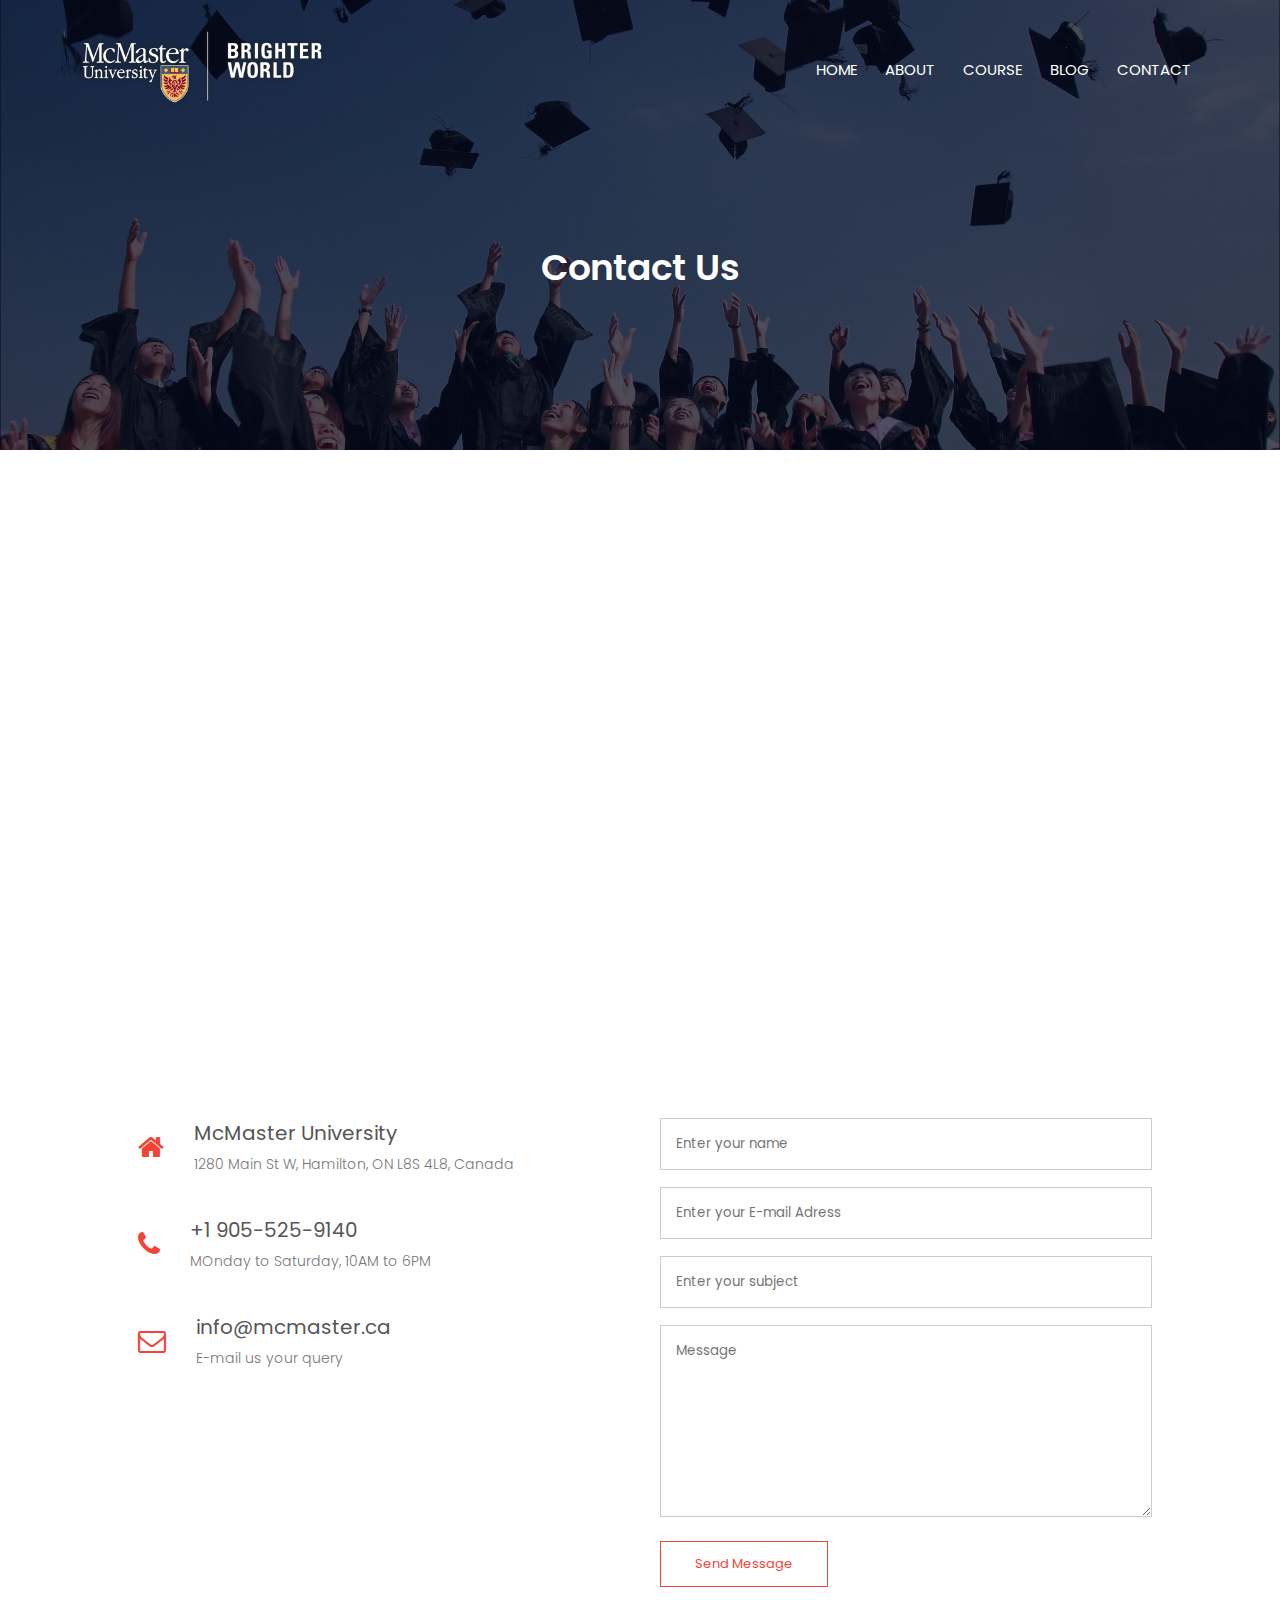
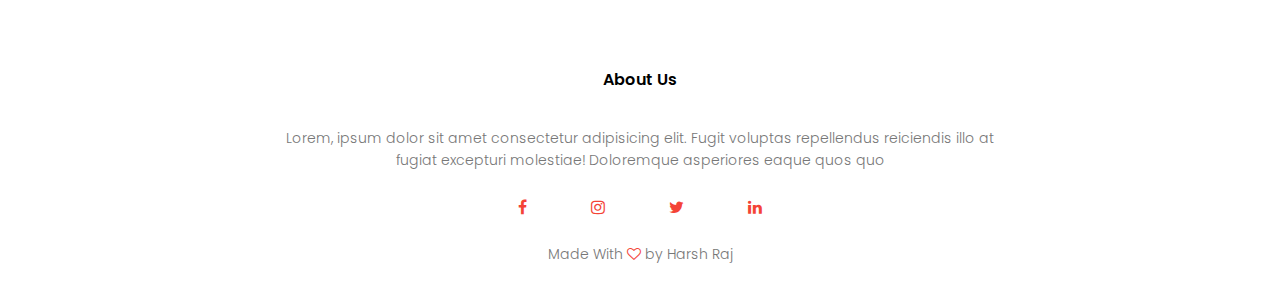
==== contact.html @ 9194ef89 "coommit" ====
<!DOCTYPE html>
<html lang="en">
  <head>
    <meta charset="UTF-8" />
    <meta http-equiv="X-UA-Compatible" content="IE=edge" />
    <meta name="viewport" content="width=device-width, initial-scale=1.0" />
    <title>University Website</title>
    <link rel="stylesheet" href="style.css" />
    <link rel="preconnect" href="https://fonts.googleapis.com" />
    <link rel="preconnect" href="https://fonts.gstatic.com" crossorigin />
    <link
      href="https://fonts.googleapis.com/css2?family=Poppins:wght@100;300;400;600;700&display=swap"
      rel="stylesheet"
    />
    <link
      rel="stylesheet"
      href="https://stackpath.bootstrapcdn.com/font-awesome/4.7.0/css/font-awesome.min.css"
    />
  </head>
  <body>
    <!-- -------------HEADER------------   -->

    <section class="sub-header">
      <nav>
        <a href="index.html"><img src="images/logo1.png" alt="logo" /></a>
        <div class="nav-links" id="navLinks">
          <i class="fa fa-times" onclick="hideMenu()"></i>
          <ul>
            <li><a href="index.html">HOME</a></li>
            <li><a href="about.html">ABOUT</a></li>
            <li><a href="course.html">COURSE</a></li>
            <li><a href="blog.html">BLOG</a></li>
            <li><a href="contact.html">CONTACT</a></li>
          </ul>
        </div>
        <i class="fa fa-bars" onclick="showMenu()"></i>
      </nav>
      <h1>Contact Us</h1>
    </section>

    <!-- -----------CONTACT US--------- -->

    <section class="location">
      <iframe
        src="https://www.google.com/maps/embed?pb=!1m18!1m12!1m3!1d2905.5487181270205!2d-79.92141408451491!3d43.26087897913682!2m3!1f0!2f0!3f0!3m2!1i1024!2i768!4f13.1!3m3!1m2!1s0x882c84ac44f72ac1%3A0x399e00ea6143011c!2sMcMaster%20University!5e0!3m2!1sen!2sin!4v1629828780560!5m2!1sen!2sin"
        width="600"
        height="450"
        style="border: 0"
        allowfullscreen=""
        loading="lazy"
      ></iframe>
    </section>
    <section class="contact-us">
        <div class="row">
            <div class="contact-col">
                <div>
                    <i class="fa fa-home"></i>
                    <span>
                        <h5>McMaster University</h5>
                        <p>1280 Main St W, Hamilton, ON L8S 4L8, Canada</p>
                    </span>
                </div>
                <div>
                    <i class="fa fa-phone"></i>
                    <span>
                        <h5>+1 905-525-9140</h5>
                        <p>MOnday to Saturday, 10AM to 6PM</p>
                    </span>
                </div>
                <div>
                    <i class="fa fa-envelope-o"></i>
                    <span>
                        <h5>info@mcmaster.ca</h5>
                        <p>E-mail us your query</p>
                    </span>
                </div>
            </div>
            <div class="contact-col">
                <form action="form-handler.php" method="post">
                    <input type="text" name="name" placeholder="Enter your name"
                    required>
                    <input type="email" name="email" placeholder="Enter your E-mail Adress"
                    required>
                    <input type="text" name="subject" placeholder="Enter your subject"
                    required>
                    <textarea rows="8" name="message" placeholder="Message" required></textarea>
                    <button type="submit" class="hero-btn red-btn">Send Message</button>
                </form>
            </div>
        </div>
    </section>

    <!-- -----------FOOTER----------  -->
    <section class="footer">
        <h4>About Us</h4>
        <p>
          Lorem, ipsum dolor sit amet consectetur adipisicing elit. Fugit voluptas
          repellendus reiciendis illo at <br />
          fugiat excepturi molestiae! Doloremque asperiores eaque quos quo
        </p>
        <div class="icons">
          <i class="fa fa-facebook"></i>
          <i class="fa fa-instagram"></i>
          <i class="fa fa-twitter"></i>
          <i class="fa fa-linkedin"></i>
        </div>
        <p>Made With <i class="fa fa-heart-o"></i> by Harsh Raj</p>
      </section>    

    <!-- <! ---------JavaScript for Toggle Menu ---------  > -->
    <script>
      var navLinks = document.getElementById("navLinks");

      function showMenu() {
        navLinks.style.right = "0";
      }
      function hideMenu() {
        navLinks.style.right = "-200px";
      }
    </script>
  </body>
</html>
---- style.css ----
*{
    margin: 0;
    padding: 0;
    font-family: 'Poppins', sans-serif;
}
.header{
    min-height: 100vh;
    width: 100%;
    background-image: linear-gradient(rgba(4,9,30,0.7),rgba(4,9,30,0.7)),url(images/university.jpg);
    background-position: center;
    background-size: cover;
    position: relative;
}
nav{
    display: flex;
    padding: 2% 6%;
    justify-content: space-between;
    align-items: center;
}
nav img{
    width: 250px;
}
.nav-links{
    flex: 1;
    text-align: right;
}
.nav-links ul li{
    list-style: none;
    display: inline-block;
    padding: 8px 12px;
    position: relative;
}
.nav-links ul li a{
    color: white;
    text-decoration: none;
    font-size: 15px;
}
.nav-links ul li::after{
    content: '';
    width: 0%;
    height: 2px;
    background: #f44336;
    display: block;
    margin: auto;
    transition: 0.5s;
}
.nav-links ul li:hover::after{
    width: 100%;
}
.text-box{
    width: 90%;
    color: #fff;
    position: absolute;
    top: 50%;
    left: 50%;
    transform: translate(-50%,-50%);
    text-align: center;
}
.text-box h1{
    font-size: 62px;
}
.text-box p{
    margin: 10px 0 40px;
    font-size: 14px;
    color: #fff;
}
.hero-btn{
    display: inline-block;
    text-decoration: none;
    color: #fff;
    border: 1px solid #fff;
    padding: 12px 34px;
    font-size: 13px;
    background: transparent;
    position: relative;
    cursor: pointer;
}
.hero-btn:hover{
    border: 1px solid #f44336;
    background: #f44336;
    transition: 1s;
}
nav .fa{
    display: none;
}
@media(max-width: 700px){
    .text-box h1{
        font-size: 20px;
    }
    .nav-links ul li{
        display: block;
    }
    .nav-links{
        position: fixed;
        background: #f44336;
        height: 100vh;
        width: 200px;
        top: 0;
        right: -200px;
        text-align: left;
        z-index: 2;
        transition: 1s;
    }
    nav .fa{
        display: block;
        color: #fff;
        margin: 10px;
        font-size: 22px;
        cursor: pointer;
    }
    .nav-links ul{
        padding: 30px;
    }
}


/* ------COURSE------ */

.course{
    width: 80%;
    margin: auto;
    text-align: center;
    padding-top: 100px;
}
h1{
    font-size: 36px;
    font-weight: 600;
}
p{
    color: #777;
    font-size: 14px;
    font-weight: 300;
    line-height: 22px;
    padding: 10px;
}
.row{
    margin-top: 5%;
    display: flex;
    justify-content: space-between;
}
.course-col{
    flex-basis: 31%;
    background: #fff3f3;
    border-radius: 10px;
    margin-bottom: 5%;
    padding: 20px 12px;
    box-sizing: border-box;
    transition: 0.5s;
}
h3{
    text-align: center;
    font-weight: 600;
    margin: 10px;
}
.course-col:hover{
    box-shadow: 0 0 20px 0px rgba(0,0,0,0.2)
}
@media(max-width: 700px){
    .row{
        flex-direction: column;
    }
}



/* ------------CAMPUS-------------  */


.campus{
    width: 80%;
    margin: auto;
    text-align: center;
    padding-top: 50px;
}
.campus-col{
    flex-basis: 32%;
    border-radius: 10px;
    margin-bottom: 30px;
    position: relative;
    overflow: hidden;
}
.campus-col img{
    width: 100%;
    display: block;
}
.layer{
    background: transparent;
    height: 100%;
    width: 100%;
    position: absolute;
    top: 0;
    left: 0;
    transition: 0.5s;
}
.layer:hover{
    background: rgba(226,0,0,0.7);
}
.layer h3{
    width: 100%;
    font-weight: 500;
    color: #fff;
    font-size: 26px;
    bottom: 0;
    left: 50%;
    transform: translateX(-50%);
    position: absolute;
    opacity: 0;
    transition: 0.5s;
}
.layer:hover h3{
    bottom: 49%;
    opacity: 1;
}


/* ---------FACILITIES---------  */

.facilities{
    width: 80%;
    margin: auto;
    text-align: center;
    padding-top: 100px;
}
.facilities-col{
    flex-basis: 31%;
    border-radius: 10px;
    margin-bottom: 5%;
    text-align: left;
}
.facilities-col img{
    width: 100%;
    border-radius: 10px;
}
.facilities-col p{
    padding: 0;
}
.facilities-col h3{
    margin-top: 16px;
    margin-bottom: 15px;
    margin-left: 0%;
    text-align: left;
}

/* -----------TESTIMONIALS--------  */

.testimonials{
    width: 80%;
    margin: auto;
    padding-top: 100px;
    text-align: center;
}
.testimonial-col{
    flex-basis: 44%;
    border-radius: 10px;
    margin-bottom: 5%;
    text-align: left;
    background: #fff3f3;
    padding: 25px;
    cursor: pointer;
    display: flex;
}
.testimonial-col img{
    height: 40px;
    margin-left: 5px;
    margin-right: 30px;
    border-radius: 50%;
}
.testimonial-col p{
    padding: 0;
}
.testimonial-col h3{
    margin-top: 15px;
    margin-left: 0%;
    text-align: left;
}
.testimonial-col .fa{
    color: #f44336;
}

@media(max-width: 700px){
    .testimonial-col img{
        margin-left: 0px;
        margin-right: 15px;
    }
}

/* ---------CALL TO ACTION---------  */

.cta{
    margin: 100px auto;
    width: 80%;
    background-image: linear-gradient(rgba(0,0,0,0.7),rgba(0,0,0,0.7)),url(images/banner2.jpg);
    background-position: center;
    background-size: cover;
    border-radius: 10px;
    text-align: center;
    padding: 100px 0;
}
.cta h1{
    color: #fff;
    margin-bottom: 40px;
    padding: 0;
}
@media(max-width: 700px){
    .cta h1{
        font-size: 24px;
    }
}


/* ----------FOOTER----------  */

.footer{
    width: 100%;
    text-align: center;
    padding: 30px 0;
}
.footer h4{
    margin-bottom: 25px;
    margin-top: 20px;
    font-weight: 600;
}
.icons .fa{
    color: #f44336;
    margin: 0 30px;
    cursor: pointer;
    padding: 18px 0;
}
.fa-heart-o{
    color: #f44336;
}


/* ----------------ABOUT US PAGE------------ */

.sub-header{
    height: 50vh;
    width: 100%;
    background-image: linear-gradient(rgba(4,9,30,0.7),rgba(4,9,30,0.7)),url(images/background.jpg);
    background-position: center;
    background-size: cover;
    text-align: center;
    color: #fff;
}
.sub-header h1{
    margin-top: 100px;
}
.about-us{
    width: 80%;
    margin: auto;
    padding-top:  80px;
    padding-bottom: 50px;
}
.about-col{
    flex-basis: 48%;
    padding: 30px 2px;
}
.about-col img{
    width: 100%;
}
.about-col h1{
    padding-top: 0;
}
.about-col p{
    padding: 15px 0 25px;
}
.red-btn{
    border: 1px solid #f44336;
    background: transparent;
    color: #f44336;
}
.red-btn:hover{
    color: #fff;
}

/* -------blog-content--------  */

.blog-content{
    width: 80%;
    margin: auto;
    padding: 60px 0;
}
.blog-left{
    flex-basis: 65%;
}
.blog-left img{
    width: 100%;
}
.blog-left h2{
    color: #222;
    font-weight: 600;
    margin: 30px 0;
} 
.blog-left p{
    color: #999;
    padding: 0;
}
.blog-right{
    flex-basis: 32%;
}
.blog-right h3{
    background: #f44336;
    color:#fff;
    padding: 7px 0;
    font-size: 16px;
    margin-bottom: 20px;
}
.blog-right div{
    display: flex;
    align-items: center;
    justify-content: space-between;
    color: #555;
    padding: 8px;
    box-sizing: border-box;
}

.comment-box{
    border: 1px solid #ccc;
    margin: 50px 0;
    padding: 10px 20px;
}
.comment-box h3{
    text-align: left;
}
.comment-form input, .comment-form textarea{
    width: 100%;
    padding: 10px;
    margin: 15px 0;
    box-sizing: border-box;
    border: none;
    outline: none;
    background: #f0f0f0;
}
.comment-form button{
    margin: 10px 0;
}
@media(max-width: 700px){
    .sub-header h1{
        font-size: 24px;
    }
}

/* --------------CONTACT US PAGE----------------- */

.location{
    width: 80%;
    margin: auto;
    padding: 80px 0;
}
.location iframe{
    width: 100%;
}
.contact-us{
    width: 80%;
    margin: auto;
}
.contact-col{
    flex-basis: 48%;
    margin-bottom: 30px;
}
.contact-col div{
    display: flex;
    align-items: center;
    margin-bottom: 40px;
}
.contact-col div .fa{
    font-size: 28px;
    color: #f44336;
    margin: 10px;
    margin-right: 30px;
}
.contact-col div p{
    padding: 0;
}
.contact-col div h5{
    font-size: 20px;
    margin-bottom: 5px;
    color: #555;
    font-weight: 400;
}
.contact-col input, .contact-col textarea{
    width: 100%;
    padding: 15px;
    margin-bottom: 17px;
    outline: none;
    border: 1px solid #ccc;
    box-sizing: border-box;
}
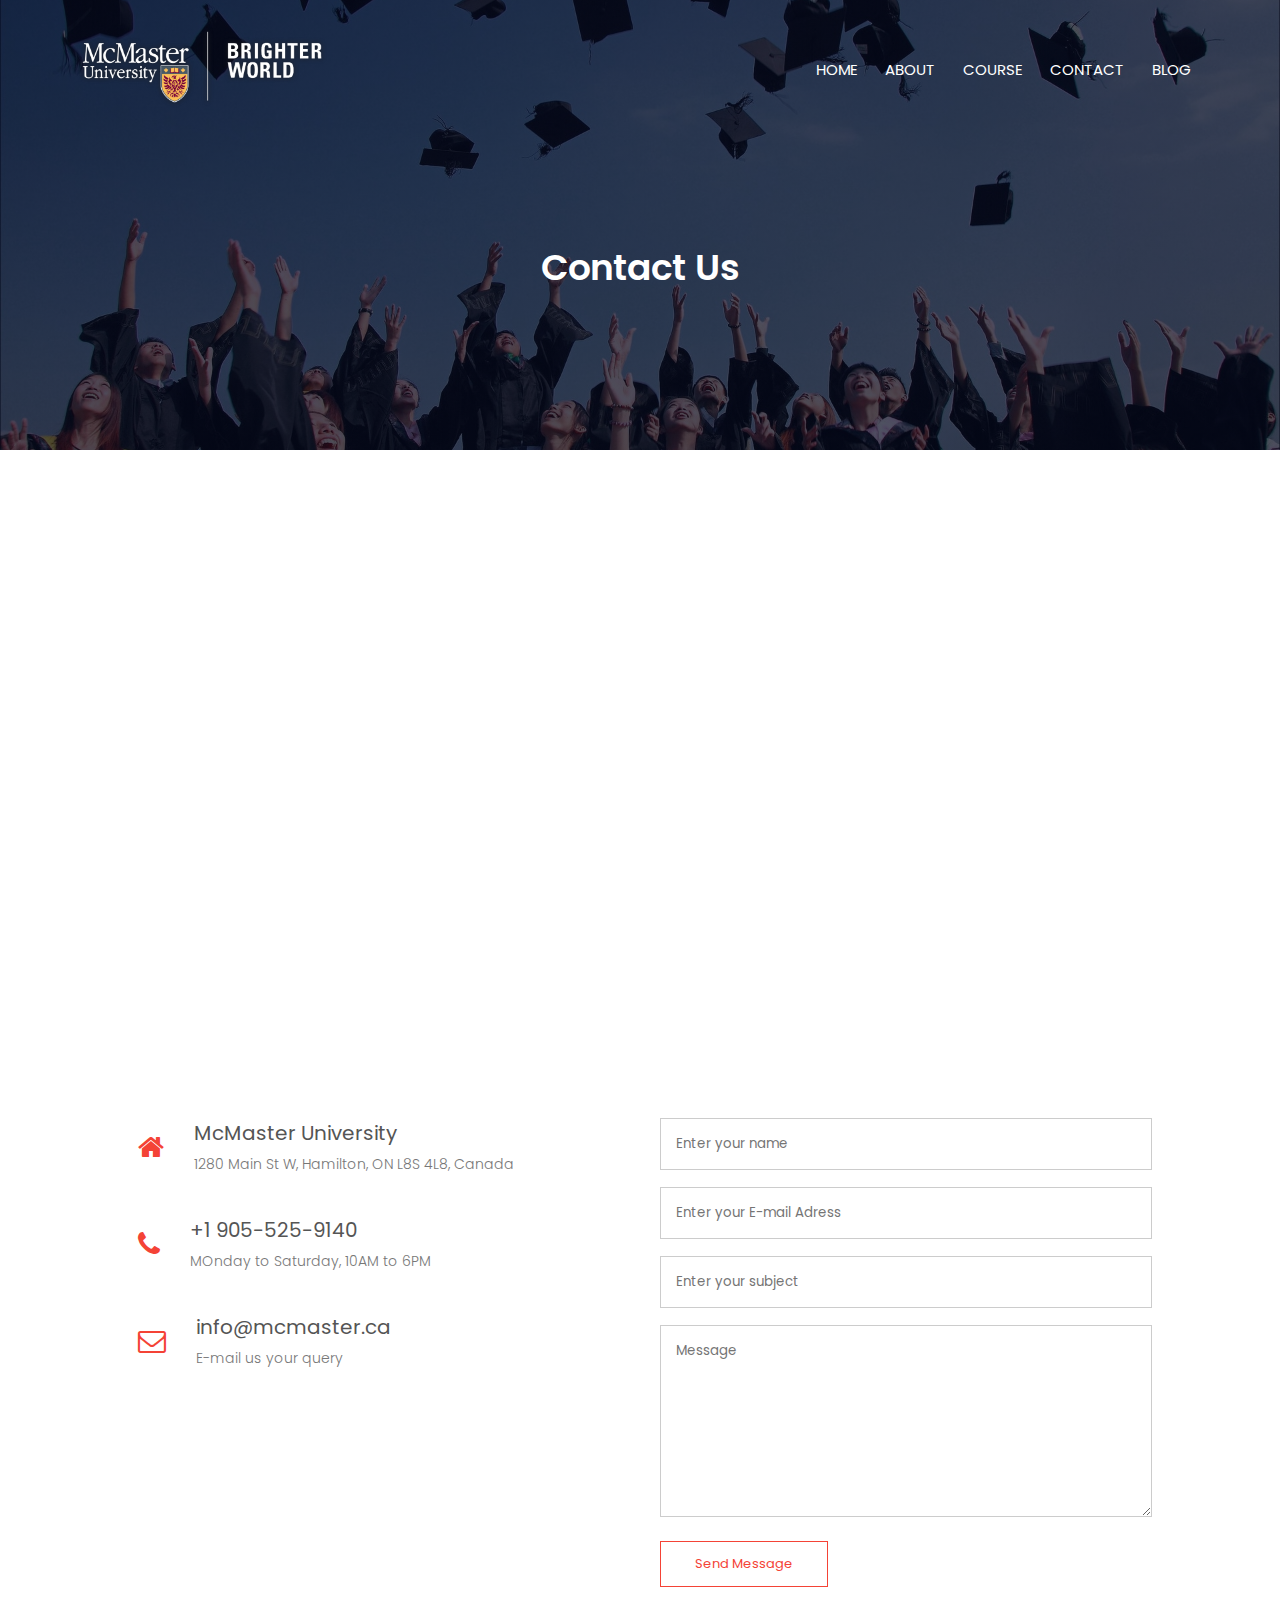
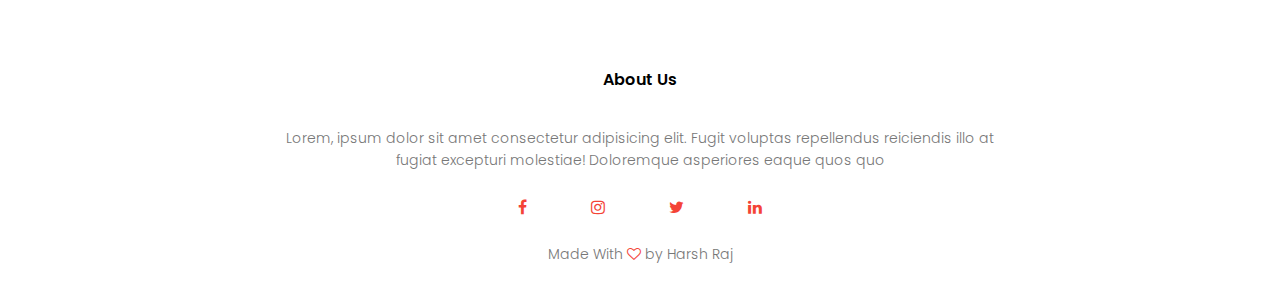
==== commit 91593ad2: "Update contact.html" ====
--- a/contact.html
+++ b/contact.html
@@ -18,7 +18,10 @@
     />
   </head>
   <body>
-    <!-- -------------HEADER------------   -->
+
+
+    
+    <!-- -------------HEADER-------------->
 
     <section class="sub-header">
       <nav>
@@ -29,8 +32,10 @@
             <li><a href="index.html">HOME</a></li>
             <li><a href="about.html">ABOUT</a></li>
             <li><a href="course.html">COURSE</a></li>
+            
+            <li><a href="contact.html">CONTACT</a></li>
+
             <li><a href="blog.html">BLOG</a></li>
-            <li><a href="contact.html">CONTACT</a></li>
           </ul>
         </div>
         <i class="fa fa-bars" onclick="showMenu()"></i>
